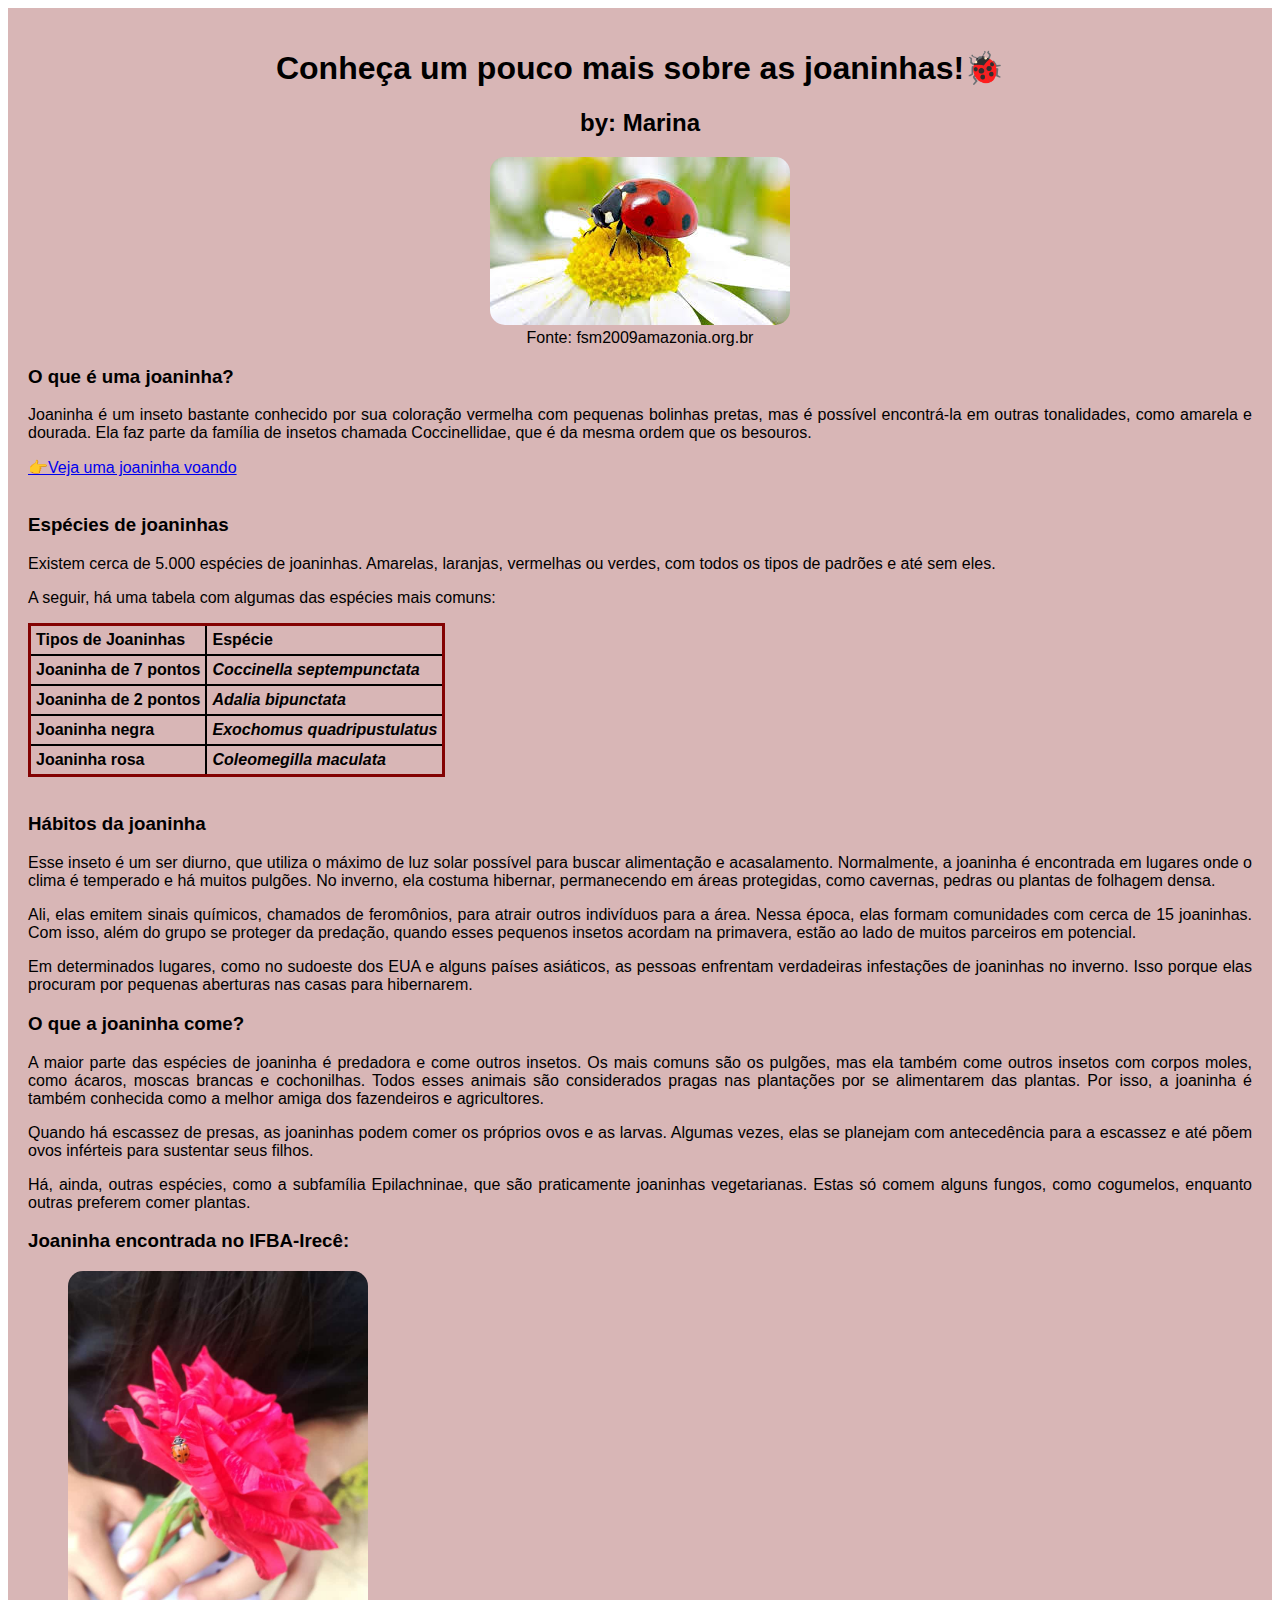
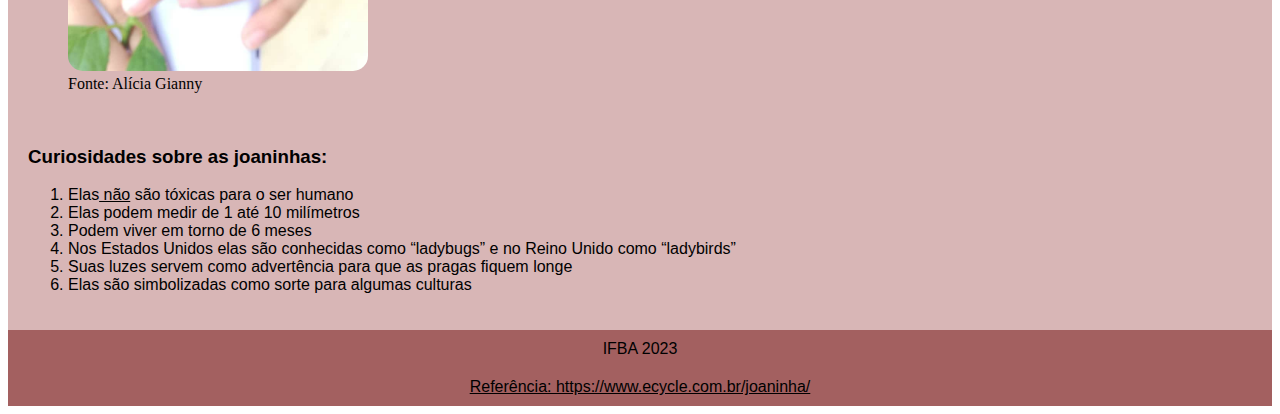
==== index.html @ a9b27075 "Update and rename marina.html to index.html" ====
<!DOCTYPE html>
<html>
	<head>
	   <title> Joaninhas são lindas <3 </title>
	   <link rel="icon" href="joaninha.png" type="image/x-icon">
		<style>
			body{
				font-family: 'Fira Sans', sans-serif;
				text-align: justify
				
			}
			img{
				border-radius: 15px;
  	
			} 
			th{
				border:2px solid black; padding:5px;
			}
			figcaption{
				font-family: 'Times New Roman', Times, serif;
				size: 10px;
			}
			footer{
				background-color:rgb(163, 96, 96);
				color:rgb(0, 0, 0);
				padding: 10px;
				display: flex;
				justify-content: center;
				align-items: center;
			}
			footer > a {
  				color: black;
			}

		</style>	

	</head>

	<body>
	   <div style="background-color:rgb(216, 182, 182);color:rgb(0, 0, 0);padding:20px;">
	   <center><h1> Conheça um pouco mais sobre as joaninhas!🐞</h1></center>
	   <center><h2> by: Marina </h2></center>
	   <figure>
	   <center><abbr title="Joaninha de 7 pontos"><img src="joaninha.jpeg"></abbr></center>
	   <figcapition><center>Fonte: fsm2009amazonia.org.br<center></figcapition>
	   </figure>
	   <h3>O que é uma joaninha?</h3>
	   <p>Joaninha é um inseto bastante conhecido por sua coloração vermelha com pequenas bolinhas pretas, mas é possível encontrá-la em outras tonalidades, como amarela e dourada. Ela faz parte da família de insetos chamada Coccinellidae, que é da mesma ordem que os besouros.</p>
	   
	   <a href="https://youtu.be/WyM-2BkQom8" > 👉Veja uma joaninha voando</a>

		<br><br>

		<h3>Espécies de joaninhas</h3>
		<p>Existem cerca de 5.000 espécies de joaninhas. Amarelas, laranjas, vermelhas ou verdes, com todos os tipos de padrões e até sem eles.</p>
		<p>A seguir, há uma tabela com algumas das espécies mais comuns:</p>

		<table style="border:3px solid rgb(131, 2, 2); border-collapse: collapse;">
			<tr> 
				<th><strong>Tipos de Joaninhas</strong></th>
				<th><strong>Espécie</strong></th>
			</tr>

			<tr>
				<th>Joaninha de 7 pontos</th>
				<th><em>Coccinella septempunctata</em></th>
			</tr>

			<tr>
				<th>Joaninha de 2 pontos</th>
				<th><em>Adalia bipunctata</em></th>	
			</tr>


			<tr>
				<th>Joaninha negra</th>
				<th><em>Exochomus quadripustulatus</em></th>
				
			</tr>

			<tr>
				<th>Joaninha rosa</th>
				<th><em>Coleomegilla maculata</em></th>
				
			</tr>
		</table>

		<br>
		<h3>Hábitos da joaninha</h3>
		<p>Esse inseto é um ser diurno, que utiliza o máximo de luz solar possível para buscar alimentação e acasalamento. Normalmente, a joaninha é encontrada em lugares onde o clima é temperado e há muitos pulgões. No inverno, ela costuma hibernar, permanecendo em áreas protegidas, como cavernas, pedras ou plantas de folhagem densa.</p>
		<p>Ali, elas emitem sinais químicos, chamados de feromônios, para atrair outros indivíduos para a área. Nessa época, elas formam comunidades com cerca de 15 joaninhas. Com isso, além do grupo se proteger da predação, quando esses pequenos insetos acordam na primavera, estão ao lado de muitos parceiros em potencial.</p>
		<p>Em determinados lugares, como no sudoeste dos EUA e alguns países asiáticos, as pessoas enfrentam verdadeiras infestações de joaninhas no inverno. Isso porque elas procuram por pequenas aberturas nas casas para hibernarem. </p>
		
		<h3>O que a joaninha come?</h3>
		<p>A maior parte das espécies de joaninha é predadora e come outros insetos. Os mais comuns são os pulgões, mas ela também come outros insetos com corpos moles, como ácaros, moscas brancas e cochonilhas. Todos esses animais são considerados pragas nas plantações por se alimentarem das plantas. Por isso, a joaninha é também conhecida como a melhor amiga dos fazendeiros e agricultores.</p>
		<p>Quando há escassez de presas, as joaninhas podem comer os próprios ovos e as larvas. Algumas vezes, elas se planejam com antecedência para a escassez e até põem ovos inférteis para sustentar seus filhos.</p>
		<p>Há, ainda, outras espécies, como a subfamília Epilachninae, que são praticamente joaninhas vegetarianas. Estas só comem alguns fungos, como cogumelos, enquanto outras preferem comer plantas.</p>
		<h3>Joaninha encontrada no IFBA-Irecê:</h3>
		<figure>
			<img width= 300px; heigth= 500px; margin=5px; src="joaninhaIFBA.jpeg">
			<figcaption>Fonte: Alícia Gianny</figcaption>
		</figure>
		<br>
		<h3>Curiosidades sobre as joaninhas:</h3>
		<ol>
		<li>Elas<ins> não</ins> são tóxicas para o ser humano</li>
		<li>Elas podem medir de 1 até 10 milímetros</li>
		<li>Podem viver em torno de 6 meses</li>
		<li>Nos Estados Unidos elas são conhecidas como “ladybugs” e no Reino Unido como “ladybirds”</li>
		<li>Suas luzes servem como advertência para que as pragas fiquem longe</li>
		<li>Elas são simbolizadas como sorte para algumas culturas</li>
		</ol>
		</div>
		<footer>
			<a> IFBA 2023 </a>
		</footer>
		<footer>
		  <a href="https://www.ecycle.com.br/joaninha/"> Referência: https://www.ecycle.com.br/joaninha/ </a>
		</footer>
	</body>
</html>
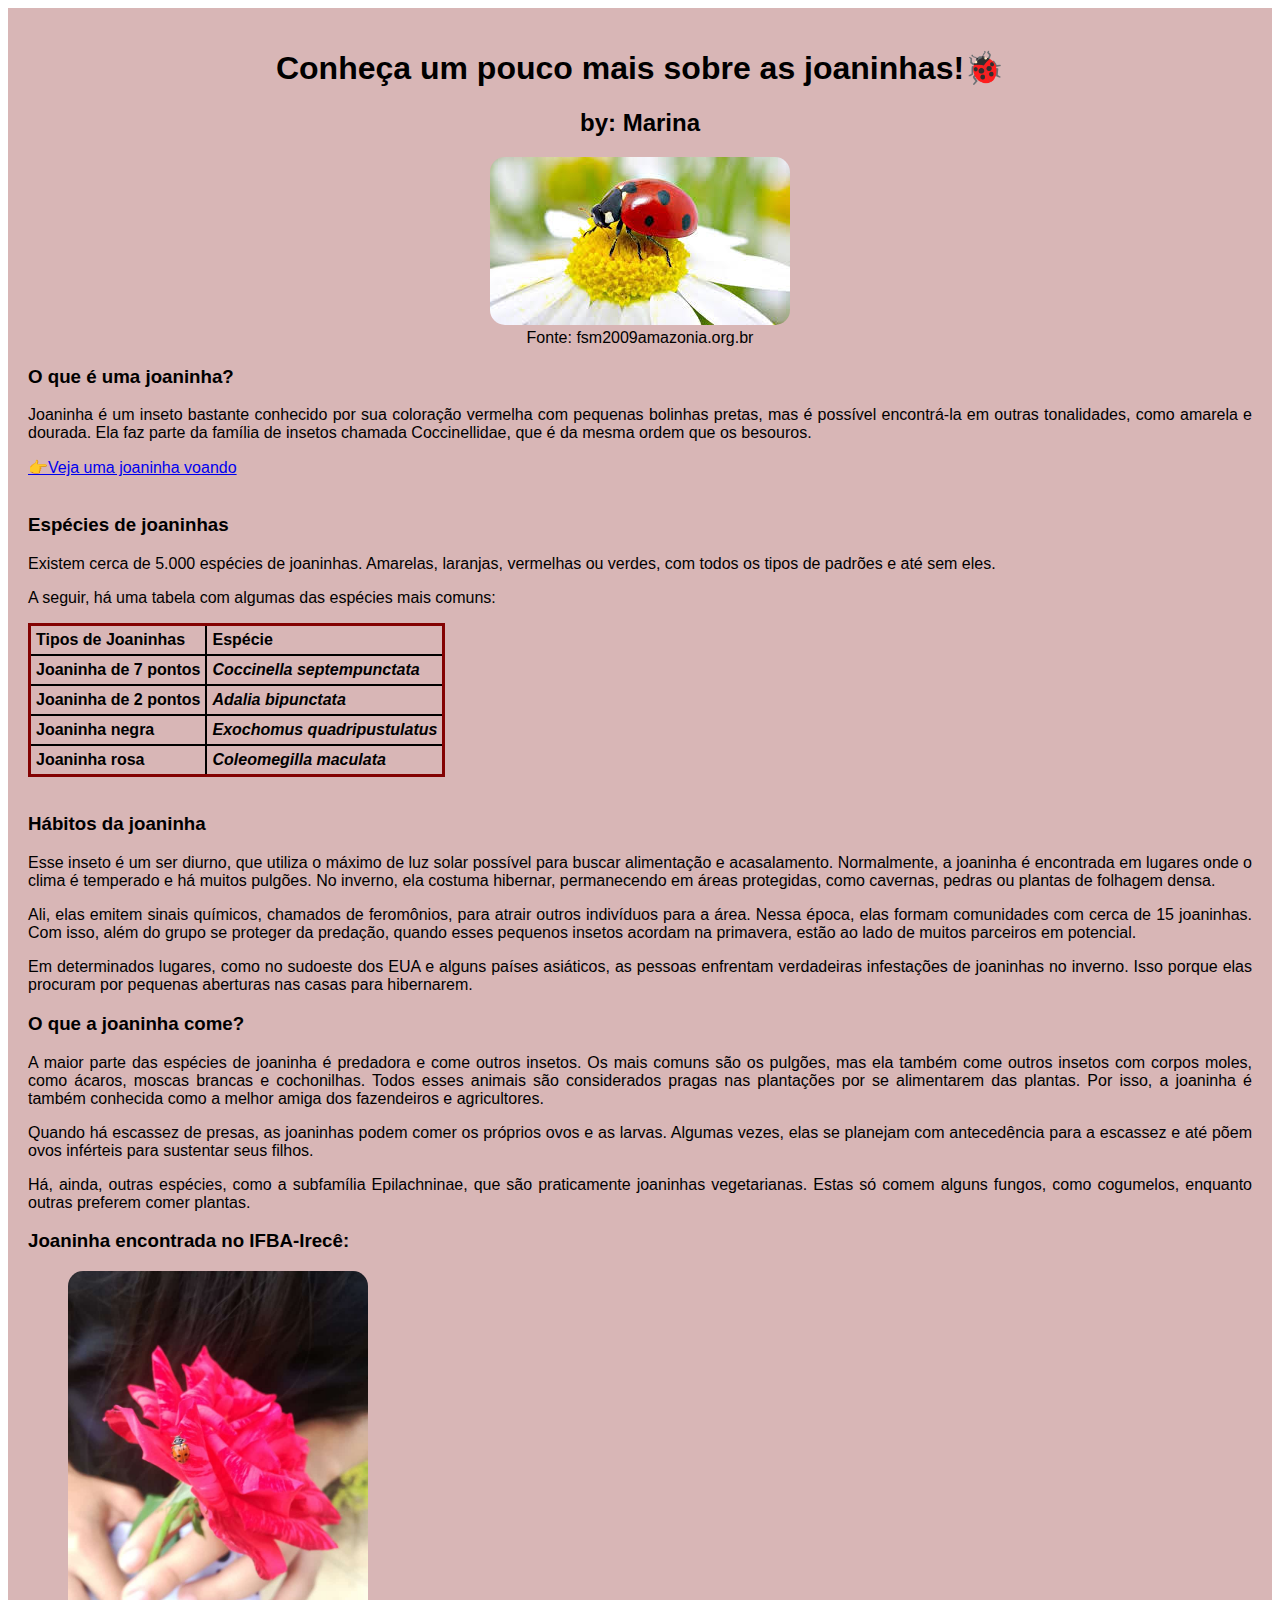
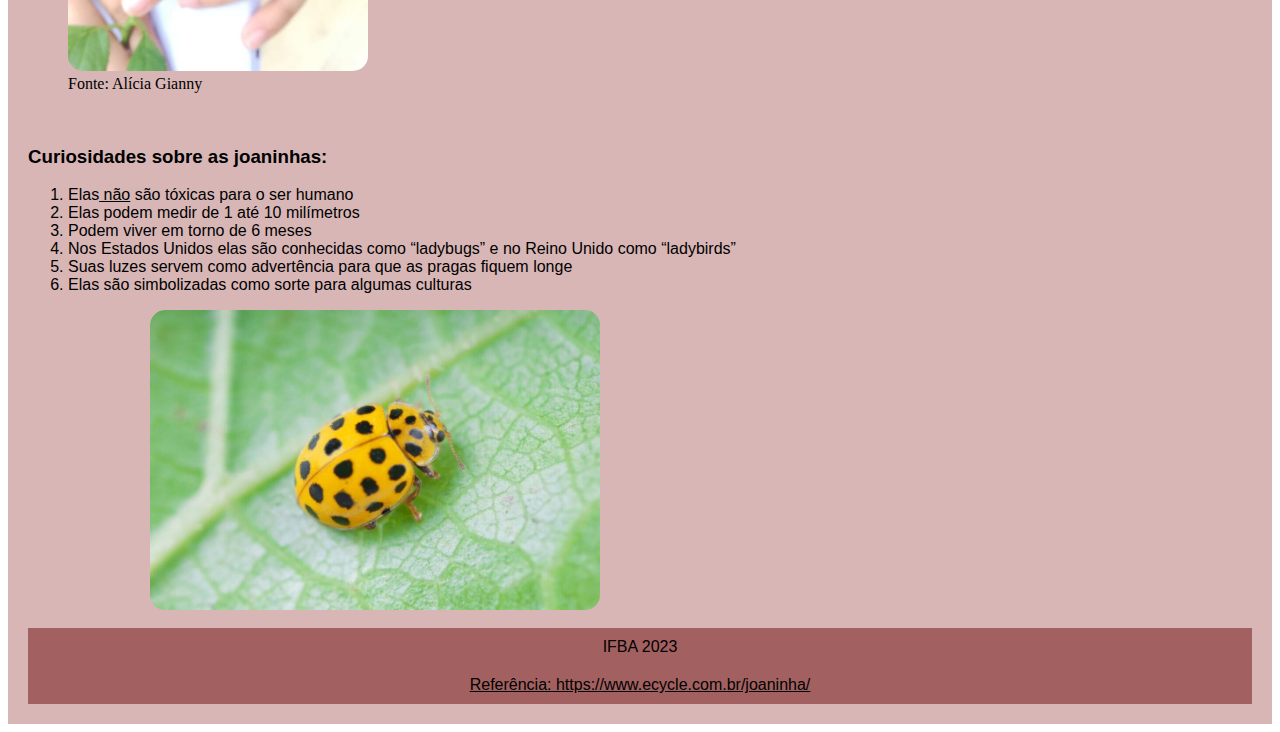
==== commit ceed1042: "Update and rename marina.html to index.html" ====
--- a/index.html
+++ b/index.html
@@ -1,3 +1,4 @@
+
 <!DOCTYPE html>
 <html>
 	<head>
@@ -31,6 +32,33 @@
 			footer > a {
   				color: black;
 			}
+
+            #slider-container {
+            width: 80%; /* Ajuste a largura conforme necessário */
+            margin: auto;
+            overflow: hidden;
+            border-radius: 15px;
+        }
+
+        #slider {
+            display: flex;
+            transition: transform 0.5s ease-in-out;
+            height: 300px; /* Ajuste a altura do slider conforme necessário */
+        }
+
+        .slide {
+            min-width: 100%;
+            box-sizing: border-box;
+            display: flex;
+            justify-content: center;
+            align-items: center;
+        }
+
+        img {
+            max-width: 100%;
+            max-height: 100%;
+            border-radius: 15px;
+        }
 
 		</style>	
 
@@ -110,6 +138,17 @@
 		<li>Suas luzes servem como advertência para que as pragas fiquem longe</li>
 		<li>Elas são simbolizadas como sorte para algumas culturas</li>
 		</ol>
+            <!-- Conteúdo do Slider aqui -->
+            <div id="slider-container">
+                <div id="slider">
+                    <div class="slide"><img src="imagem1.jpeg" alt="Imagem 1"></div>
+                    <div class="slide"><img src="imagem2.jpeg" alt="Imagem 2"></div>
+                    <div class="slide"><img src="imagem3.jpeg" alt="Imagem 3"></div>
+                    <!-- Adicione mais slides conforme necessário -->
+                </div>
+            <!-- Script para controle do Slider -->
+        <script src="slider.js"></script>
+        <br>
 		</div>
 		<footer>
 			<a> IFBA 2023 </a>
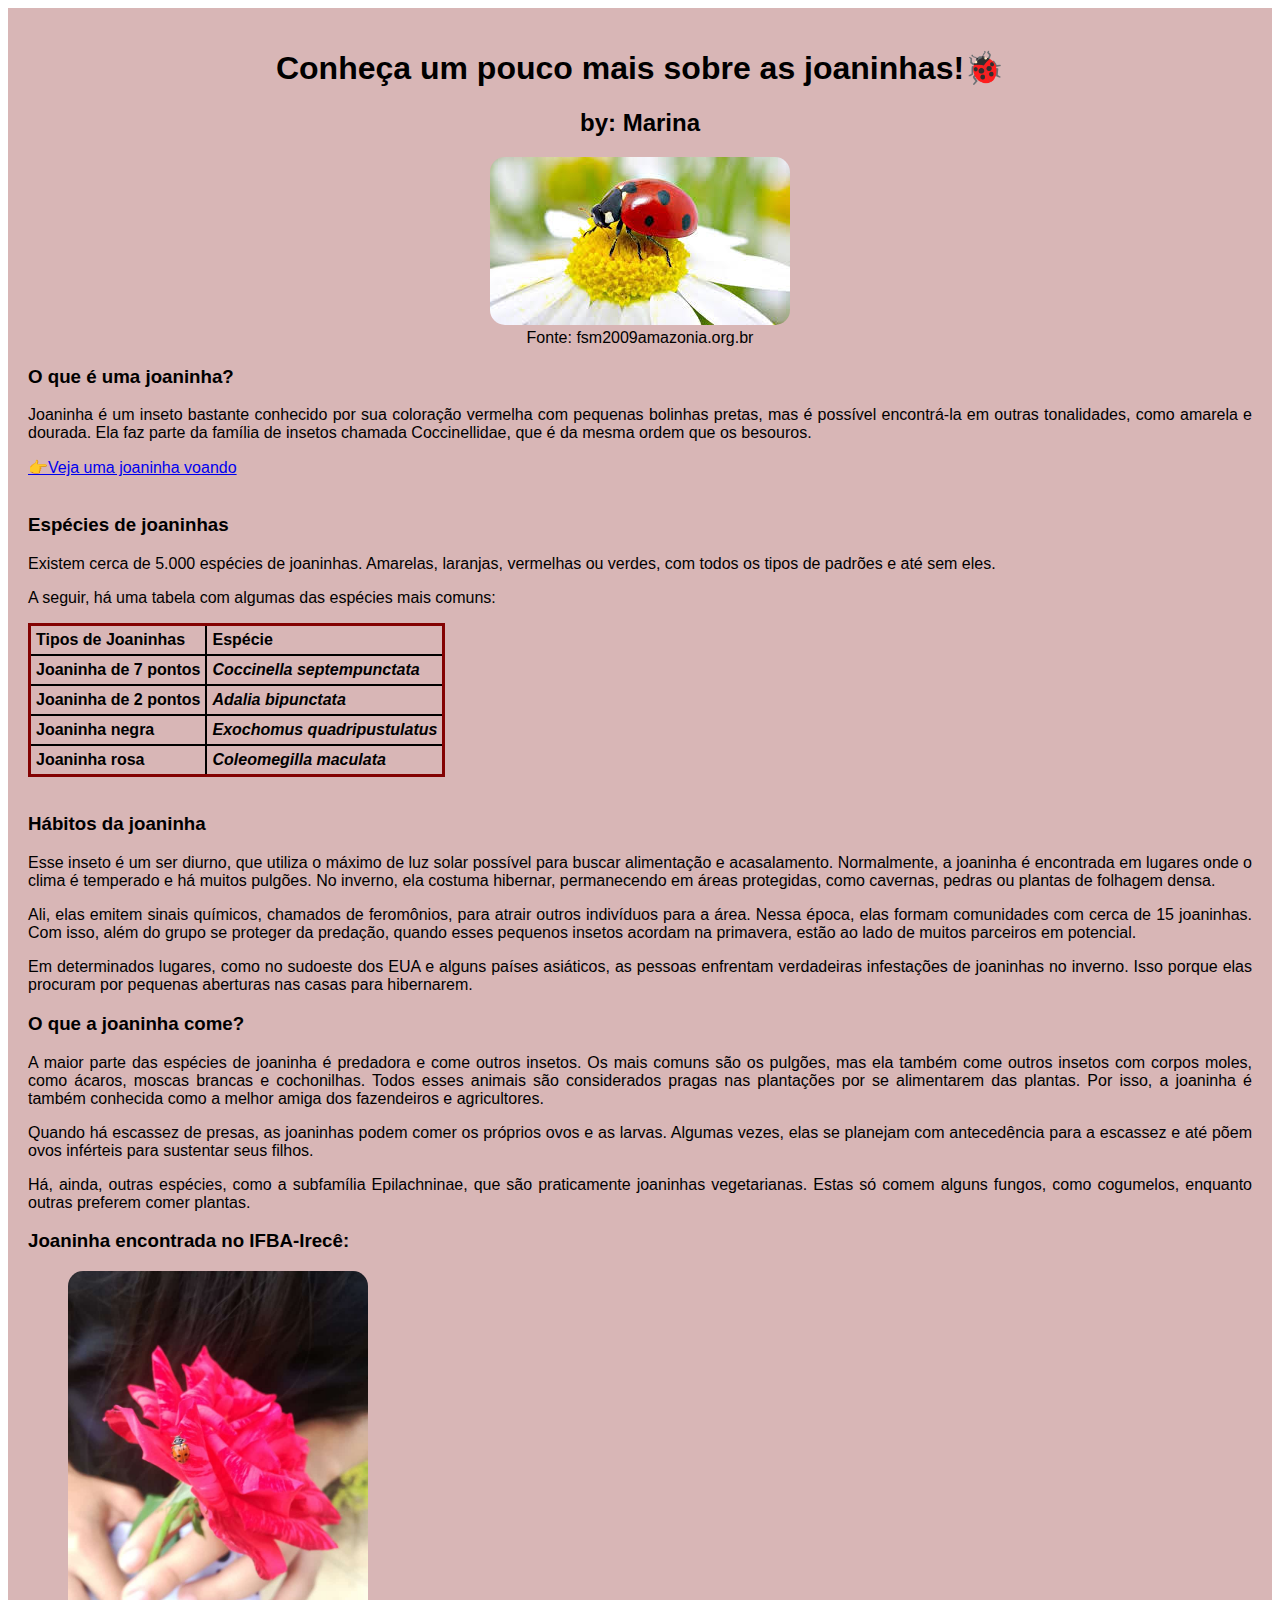
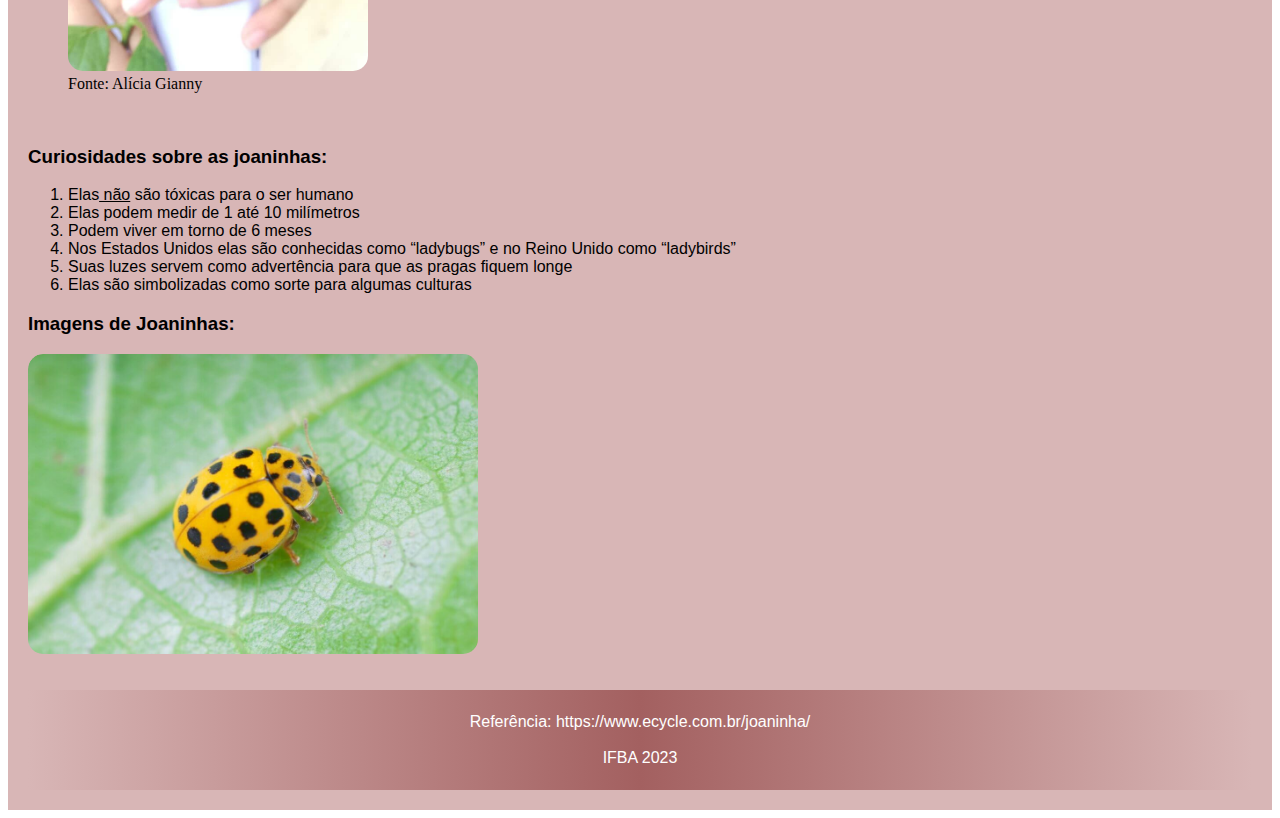
==== commit 258302b3: "Update and rename marina.html to index.html" ====
--- a/index.html
+++ b/index.html
@@ -4,63 +4,7 @@
 	<head>
 	   <title> Joaninhas são lindas <3 </title>
 	   <link rel="icon" href="joaninha.png" type="image/x-icon">
-		<style>
-			body{
-				font-family: 'Fira Sans', sans-serif;
-				text-align: justify
-				
-			}
-			img{
-				border-radius: 15px;
-  	
-			} 
-			th{
-				border:2px solid black; padding:5px;
-			}
-			figcaption{
-				font-family: 'Times New Roman', Times, serif;
-				size: 10px;
-			}
-			footer{
-				background-color:rgb(163, 96, 96);
-				color:rgb(0, 0, 0);
-				padding: 10px;
-				display: flex;
-				justify-content: center;
-				align-items: center;
-			}
-			footer > a {
-  				color: black;
-			}
-
-            #slider-container {
-            width: 80%; /* Ajuste a largura conforme necessário */
-            margin: auto;
-            overflow: hidden;
-            border-radius: 15px;
-        }
-
-        #slider {
-            display: flex;
-            transition: transform 0.5s ease-in-out;
-            height: 300px; /* Ajuste a altura do slider conforme necessário */
-        }
-
-        .slide {
-            min-width: 100%;
-            box-sizing: border-box;
-            display: flex;
-            justify-content: center;
-            align-items: center;
-        }
-
-        img {
-            max-width: 100%;
-            max-height: 100%;
-            border-radius: 15px;
-        }
-
-		</style>	
+        <link rel="stylesheet" type="text/css" href="styles.css">
 
 	</head>
 
@@ -139,6 +83,7 @@
 		<li>Elas são simbolizadas como sorte para algumas culturas</li>
 		</ol>
             <!-- Conteúdo do Slider aqui -->
+            <h3>Imagens de Joaninhas:</h3>
             <div id="slider-container">
                 <div id="slider">
                     <div class="slide"><img src="imagem1.jpeg" alt="Imagem 1"></div>
@@ -148,13 +93,14 @@
                 </div>
             <!-- Script para controle do Slider -->
         <script src="slider.js"></script>
-        <br>
+        <br><br>
 		</div>
 		<footer>
-			<a> IFBA 2023 </a>
-		</footer>
-		<footer>
+          <br>
 		  <a href="https://www.ecycle.com.br/joaninha/"> Referência: https://www.ecycle.com.br/joaninha/ </a>
-		</footer>
+          <br><br>
+          <a> IFBA 2023 </a>
+          <br><br>
+        </footer>
 	</body>
 </html>
--- a/styles.css
+++ b/styles.css
@@ -0,0 +1,57 @@
+body{
+    font-family: 'Fira Sans', sans-serif;
+    text-align: justify
+    
+}
+
+th{
+    border:2px solid black; padding:5px;
+}
+figcaption{
+    font-family: 'Times New Roman', Times, serif;
+    size: 10px;
+}
+
+footer > a {
+    color: white; 
+    text-decoration: none; 
+}
+
+#slider-container {
+    width: 80%;
+    margin: 0;
+    overflow: hidden;
+    border-radius: 15px;
+}
+
+#slider {
+display: flex;
+transition: transform 0.5s ease-in-out;
+height: 300px; /* Ajuste a altura do slider conforme necessário */
+}
+.slide {
+    min-width: 100%;
+    box-sizing: border-box;
+    display: flex;
+    justify-content: center;
+    align-items: center;
+}
+
+img {
+    max-width: 100%;
+    max-height: 100%;
+    border-radius: 15px;
+}
+
+footer {
+    background-color: rgb(163, 96, 96);
+    color: rgb(255, 255, 255);
+    text-align: center;
+    padding: 5px;
+    border: 0px;
+    margin: 0px;
+    background: linear-gradient(to right, rgb(216, 182, 182), rgb(163, 96, 96), rgb(216, 182, 182));
+}
+
+
+
